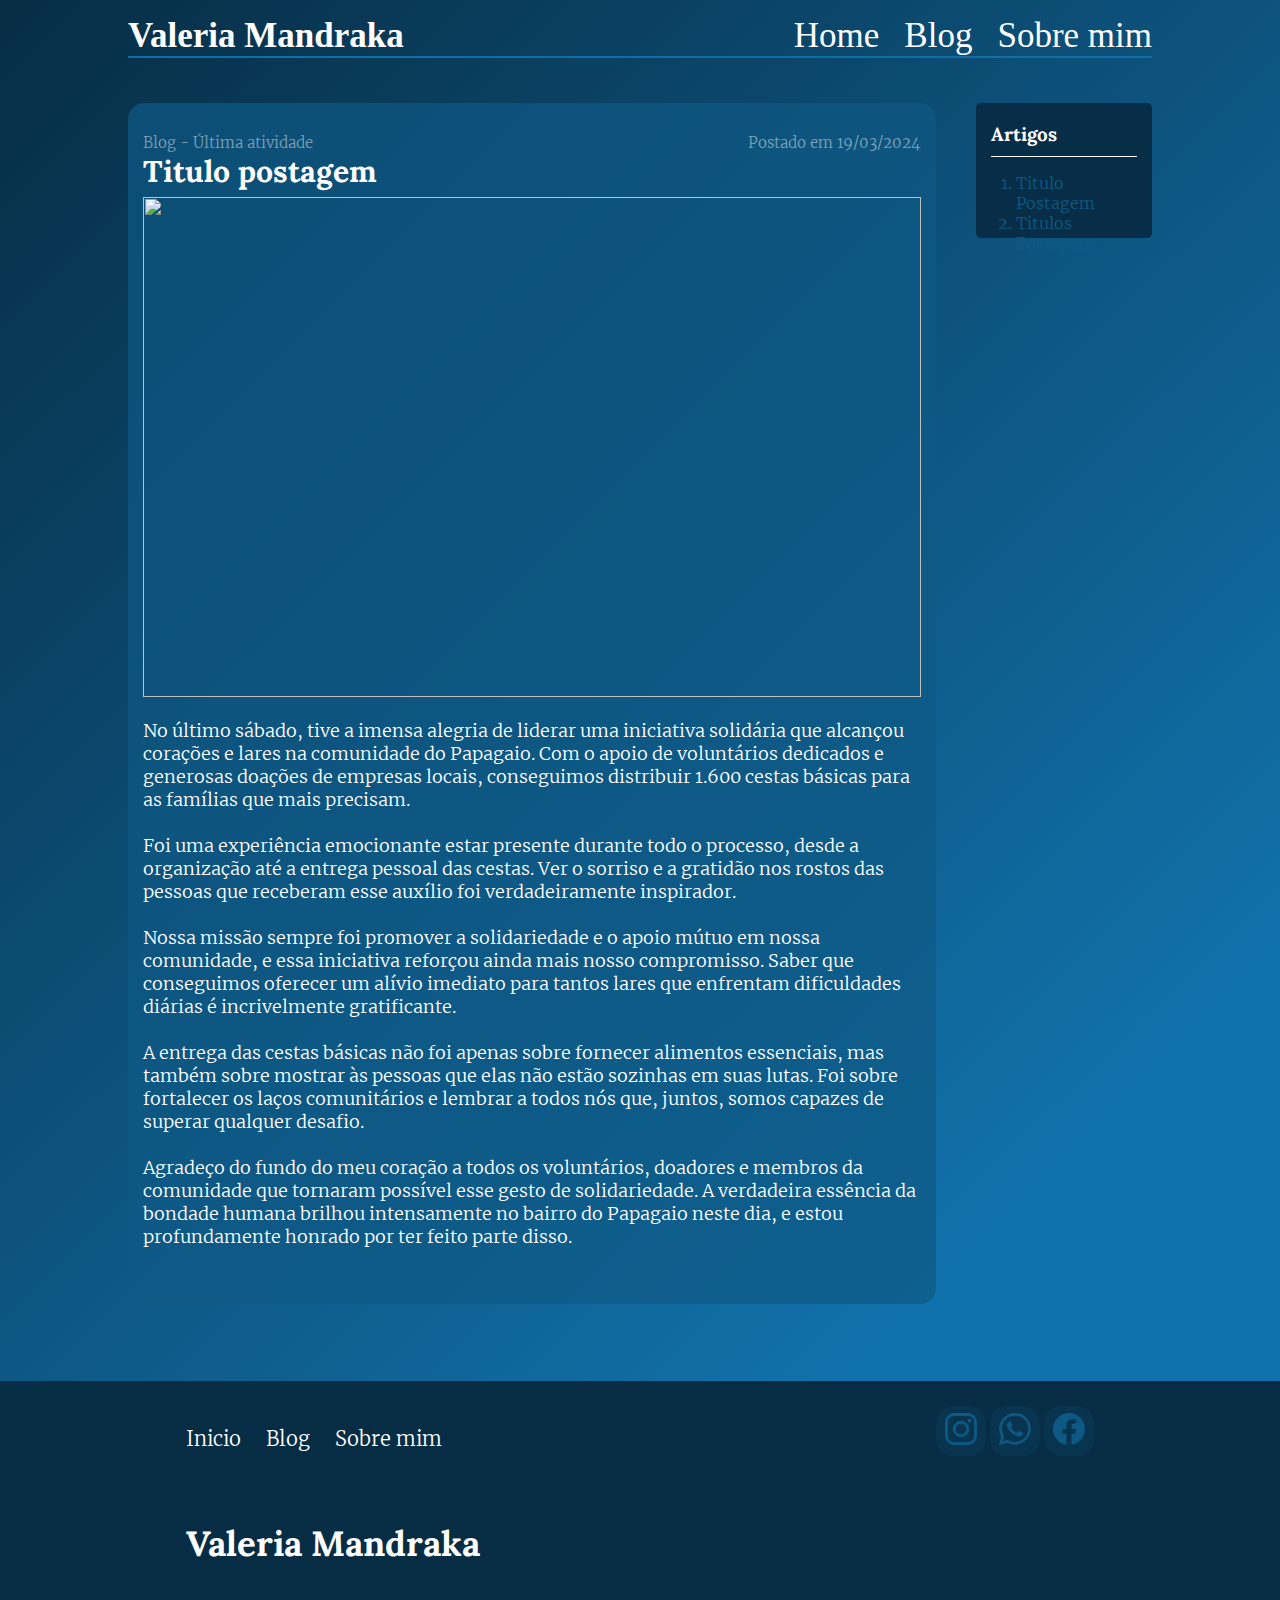
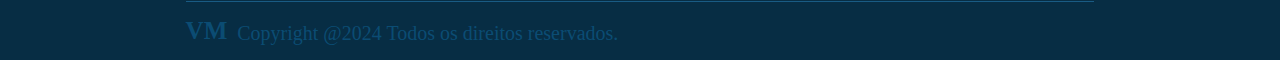
==== Blog.html @ 7b3fb6e6 "Upload files" ====
<!DOCTYPE html>
<html lang="pt-br">
<head>
    <meta charset="UTF-8">
    <meta name="viewport" content="width=device-width, initial-scale=1.0">
    <link rel="stylesheet" href="assets/css/cssBlog.css">
    <link rel="shortcut icon" href="assets/favicon/plFavicon.png" type="image/x-icon">
    <title>Valeria Mandraka | Blog</title>
</head>
<body>
    <header>
        <nav class="navigation">
            <a href="/" id="aBranco"><h1 class="h1Navigation">Valeria Mandraka</h1></a>

            <ul>
                <li class="liNavigation">
                    <a href="/" id="aBranco"> Home </a>
                </li>
                <li class="liNavigation">
                    <a href="Blog.html" id="aBranco">Blog</a>
                </li>
                <li class="liNavigation">
                    <a href="/#section_rolagem" id="aBranco">Sobre mim</a>
                </li>
            </ul>
        </nav>

        <nav class="navigationMobile">
            <button class="btnNavigation" id="menuMostrar">
                ☰
            </button>
            <h1 class="h1Navigation">
                <a href="/" id="aBranco">Valeria Mandraka</a>
            </h1>
        </nav>

        <section class="menuLateral" id="menuLateral">
           <div class="divMenu">
            <button class="btnClose">
                <img src="assets/icons/arrow-bar-left.svg" id="menuFechar">
            </button>
           </div>
            <button class="btnMenu">
               <a href="/" id="aBranco"> INÍCIO </a>
            </button>
            <button class="btnMenu">
            <a href="Blog.html" id="aBranco"> BLOG </a>
            </button>
            <button class="btnMenu">
            <a href="/#section_rolagem" id="aBranco"> SOBRE MIM </a>
            </button>
        </section>
    </header>

    <main>
        <section class="section-containers">
            <section class="sectionPostagens">
                <section class="postagemBlog" id="Postagem1">

                    <div>
                        <div class="subtituloPostagem"><p class="BlogMain3">Blog - Última atividade</p><p class="DataMain3">Postado em 19/03/2024</p></div>
                        <h3 class="tituloBlog">Titulo postagem</h3>
                    </div>
                    <img src="https://encrypted-tbn0.gstatic.com/images?q=tbn:ANd9GcT1ABExkevNQ3aydkxNfhsvIcq7o0VCa7NH60OUea5zunQA9K06ds7O8G4jgLJGi5zmWrk&usqp=CAU" class="img" width="100%" height="500px">
                    <p class="descBlog">No último sábado, tive a imensa alegria de liderar uma iniciativa solidária que alcançou corações e lares na comunidade do Papagaio. Com o apoio de voluntários dedicados e generosas doações de empresas locais, conseguimos distribuir 1.600 cestas básicas para as famílias que mais precisam.<br><br>

                        Foi uma experiência emocionante estar presente durante todo o processo, desde a organização até a entrega pessoal das cestas. Ver o sorriso e a gratidão nos rostos das pessoas que receberam esse auxílio foi verdadeiramente inspirador.<br><br>
                        Nossa missão sempre foi promover a solidariedade e o apoio mútuo em nossa comunidade, e essa iniciativa reforçou ainda mais nosso compromisso. Saber que conseguimos oferecer um alívio imediato para tantos lares que enfrentam dificuldades diárias é incrivelmente gratificante.<br><br>
                        
                        A entrega das cestas básicas não foi apenas sobre fornecer alimentos essenciais, mas também sobre mostrar às pessoas que elas não estão sozinhas em suas lutas. Foi sobre fortalecer os laços comunitários e lembrar a todos nós que, juntos, somos capazes de superar qualquer desafio.<br><br>
                        
                        Agradeço do fundo do meu coração a todos os voluntários, doadores e membros da comunidade que tornaram possível esse gesto de solidariedade. A verdadeira essência da bondade humana brilhou intensamente no bairro do Papagaio neste dia, e estou profundamente honrado por ter feito parte disso.<br><br>
                    </p>

                </section>
            </section>

            <section class="sectionArtigos">
                <h3 class="h3Artigos">Artigos</h3>
                    <ol class="olArtigos">
                        <li>
                           Titulo Postagem
                        </li>
                        <li>
                            Titulos Postagem 2
                        </li>
                    </ol>
            </section>
        </section>
    </main>

    <footer>
        <section class="sectionFooter">
            <div class="textFooter">
                <ul class="ulFooter">
                    <li class="liFooter">
                        <a href="/" id="aBranco"> Inicio </a>
                    </li>
                    <li class="liFooter">
                        <a href="Blog.html" id="aBranco"> Blog </a>
                    </li>
                    <li class="liFooter" id="BtnRolagem">
                        <a href="/#section_rolagem" id="aBranco">Sobre mim</a>
                    </li>
                </ul>

                <div>
                    <a href="/" id="aBranco"><h3 class="h3Footer">Valeria Mandraka</h3></a>
                </div>
            </div>
            <div class="btns_footer">
                <button class="btnInstagram"><img src="assets/icons/instagram.svg"alt="icon Instagram" id="btnInstagram"></button>
                <button class="btnWhatsapp"><img src="assets/icons/whatsapp.svg" alt="icon Whatsapp" id="btnWhatsapp"></button>
                <button class="btnWhatsapp"><img src="assets/icons/facebook.svg" alt="icon Whatsapp" id="btnWhatsapp"></button>
            </div>
            
        </section>
        <section class="sectionFooter2">
            <h3 class="h3Footer2">
                VM
            </h3>
            <p class="pFooter2">Copyright @2024 Todos os direitos reservados.</p>
        </section>
    </footer>


    <script>
        var menuMostrar = document.getElementById("menuMostrar");
        var menuLateral = document.getElementById("menuLateral");
        var menuFechar = document.getElementById("menuFechar");
    
        menuMostrar.addEventListener("click", function() {
            menuLateral.style.transform = 'translateX(0)';
        });

        menuFechar.addEventListener("click", function(){
            menuLateral.style.transform = "translateX(-100%)";
        })

        document.addEventListener("click", function(event) {
            if (!menuLateral.contains(event.target) && event.target !== menuMostrar) {
                // Remova a classe 'show-menu' para ocultar o menu lateral
                menuLateral.style.transform = "translateX(-100%)";
            }
        });
    </script>
</body>
</html>
---- assets/css/cssBlog.css ----
@font-face {
    font-family: LoraBold; /* Escolha um nome para a sua fonte */
    src: url('/assets/fonts/static/Lora-Bold.ttf'); /* Substitua o caminho pelo local onde você colocou o arquivo da fonte */
    font-weight: 700;
 
}

@font-face {
    font-family: MerriwheaterLight; /* Escolha um nome para a sua fonte */
    src: url('/assets/fonts/static/Merriweather-Light.ttf'); /* Substitua o caminho pelo local onde você colocou o arquivo da fonte */
    font-weight: 300;
 
}

::-webkit-scrollbar {
    width: 10px; /* Largura da barra de rolagem */
}

/* Cor de fundo da barra de rolagem */
::-webkit-scrollbar-track {
    background: #9badfd5e;
}

/* Estilo do botão na barra de rolagem */
::-webkit-scrollbar-thumb {
    background: #072E46; /* Cor do botão da barra de rolagem */
    transition: 0.3s; 
    border-radius: 15px;
}

/* Cor quando o mouse passa sobre a barra de rolagem */
::-webkit-scrollbar-thumb:hover {
    background: #116DA5;
    transition: 0.3s; 
}



#aBranco{
    text-decoration: none;
    color: white;
}

#aBranco:hover{
    color: #dadada;
}

body{
    margin: 0px;
    border: 0px;
    background: linear-gradient(135.32deg, #072D44 0%, #0E5A88 50.3%, #1171AA 75.14%);
    position: relative;
    min-height: 100vh;
}

header{
    display: flex;
    flex-direction: column;
    justify-content: center;
    align-items: center;
    color: white;
}

.navigation{
    display: flex;
    justify-content: space-between;
    width: 80%;
    border-bottom: 2px solid #116DA5;
    align-items: end;
}

.h1Navigation{
    margin-bottom: 0px;
    font-size: 35px;
    cursor: pointer;
}

.h1Navigation:hover{
    color: #dadada;
}

.liNavigation{
    margin-bottom: 0px;
    font-size: 35px;
    cursor: pointer;
    display: flex;
    align-items: end;
}

.liNavigation:hover{
    color: #dadada;
}

ul{
    display: flex;
    gap: 25px;
    list-style: none;
    margin-bottom: 0px;
}

main{
    display: flex;
    justify-content: center;
}

.section-containers{
    display: flex;
    justify-content: space-between;
    width: 80%;
    margin-top: 45px;
    gap: 40px;
}

.sectionPostagens{
    background: rgba(14, 89, 133, 0.71);
    border-radius: 16px;
    padding: 15px 15px;
    color: #ffffff;
    width: 80%;
}

.BlogMain3, .DataMain3{
    color: rgba(247, 247, 247, 0.49);
    margin-bottom: 0px;
    font-family: MerriwheaterLight;
    font-size: 15px;
}
.subtituloPostagem{
    display: flex;
    flex-direction: row;
    justify-content: space-between;
}

.tituloBlog{
    color: #ffffff;
    font-size: 30px;
    margin-top: 0px;
    margin-bottom: 7px;
    font-family: LoraBold;
}

.descBlog{
    font-size: 18px;
    font-family: MerriwheaterLight;
    /* border-bottom: 1px solid #ffffffbd;
    padding-bottom: 30px; */
}

.sectionArtigos{
    background-color: #072E46;
    height: 15vh;
    border-radius: 5px;
    padding: 0px 15px;
    color: white;
    width: 15%;
}

.h3Artigos{
    font-family: LoraBold;
    border-bottom: 1px solid #ffffff;
    padding-bottom: 10px;
    margin-bottom: 0px;
}

.liArtigos{
    font-family: MerriwheaterLight;
}

.olArtigos{
    padding-left: 25px;
    color: #0E5A87;
    font-family: MerriwheaterLight;
}
/* footer =============================================================*/

.btnInstagram, .btnWhatsapp{
    border: none;
    background-color: #08344F;
    border-radius: 17px;
    width: 50px;
    height: 50px;
    transition: 0.3s;
}

.btnInstagram:hover, .btnWhatsapp:hover{
    background-color: rgb(3, 43, 68);
    cursor: pointer;
    transition: 0.3s; 
}

footer{
    display: flex;
    flex-direction: column;
    justify-content: center;
    background-color: #072D44;
    align-items: center;
    color: #ffffff;
    margin-top: 6%;
}

.sectionFooter{
    margin-top: 25px;
    width: 71%;
    display: flex;
    flex-direction: row;
    justify-content: space-between;
}

.textFooter{
    display: flex;
    flex-direction: column;
    justify-content: space-between;
    gap: 35px;
}

.sectionFooter2{
    width: 71%;
    border-top: 1px solid #195B84;
    display: flex;
    justify-content: start;
    align-items: end;
    gap: 10px;
    color: #0B4C73;
    padding-bottom: 15px;
}

.h3Footer{
    font-size: 35px;
    font-family: LoraBold;
}

.ulFooter{
    padding: 0px;
    font-size: 20px;
    font-family: MerriwheaterLight;
    cursor: pointer;
}

.liFooter:hover{
    color: #dadada;
}

.h3Footer2{
    font-size: 25px;
    margin-bottom: 0px;
    margin-top: 7px;
}

.pFooter2{
    font-size: 20px;
    margin-bottom: 0px;
}

.btnNavigation{
    border: none;
    background-color: transparent;
    font-size: 40px;
    color: white;
    cursor: pointer;
}

.navigationMobile{
    display: flex;
    flex-direction: row ;
    width: 85%;
    gap: 15px;
    align-items: center;
}

.h1Navigation{
    margin: 0px;
    
}

.a_texto{
    color: #DFE1E3;
    font-size: 20px;
    font-family: MerriwheaterLight;
}

.h2Header{
    display: none;
    font-family: LoraBold;
}

.menuLateral{
    position: fixed;
    left: 0;
    display: flex;
    flex-direction: column;
    gap: 5px;
    top: 0;
    width: 75%;
    height: 100vh;
    background-color: #072D44;
    transform: translateX(-100%);
    transition: transform 0.3s ease;
}

.btnMenu{
    height: 60px;
    background-color: #021e30;
    border: none;
    color: white;
    font-family: MerriwheaterLight;
}

.divMenu{
    width: 100%;
    display: flex;
    justify-content: end;
    align-items: center;
    height: 50px;
    margin-top: 4%;
}

.btnClose{
    border: none;
    background-color: transparent;
    color: white;
    cursor: pointer;
}

    @media (max-width: 480px) {
    
        .navigation{
            display: none;
        }

        .sectionArtigos{
            display: none;
        }

        .section-containers{
            gap: 0px;
            justify-content: center;
            width: 95%;
        }

        .sectionPostagens{
            width: 100%;
        }

        .ulFooter{
            display: flex;
            flex-direction: column;
            gap: 10px;
        }   
    
        .btns_footer{
            display: flex;
            flex-direction: column;
            gap: 10px;
        }
    
        .h3Footer{
            font-size: 30px;
            margin-bottom: 10px;
        }
    
        .pFooter2{
            font-size: 15px;
        }

        .img{
            height: 50%;
        }
    }

    @media (min-width: 481px) and (max-width: 767px) {
        .navigation{
            display: none;
        }

        .sectionArtigos{
            display: none;
        }

        .section-containers{
            gap: 0px;
            justify-content: center;
            width: 95%;
        }

        .sectionPostagens{
            width: 100%;
        }

        .ulFooter{
            display: flex;
            flex-direction: column;
            gap: 10px;
        }   
    
        .btns_footer{
            display: flex;
            flex-direction: column;
            gap: 10px;
        }
    
        .h3Footer{
            font-size: 30px;
            margin-bottom: 10px;
        }
    
        .pFooter2{
            font-size: 15px;
        }

        .img{
            height: 50%;
        }   
    } 
      
     
    @media (min-width: 768px) and (max-width: 991px) {
        .navigation{
            display: none;
        }

        .sectionArtigos{
            display: none;
        }

        .section-containers{
            gap: 0px;
            justify-content: center;
            width: 95%;
        }

        .sectionPostagens{
            width: 100%;
        }

        .ulFooter{
            display: flex;
            flex-direction: column;
            gap: 10px;
        }   
    
        .btns_footer{
            display: flex;
            flex-direction: column;
            gap: 10px;
        }
    
        .h3Footer{
            font-size: 30px;
            margin-bottom: 10px;
        }
    
        .pFooter2{
            font-size: 15px;
        }

        .img{
            height: 50%;
        }    
    } 
      
     
    @media (min-width: 992px) and (max-width: 1199px) {
      .navigationMobile{
        display: none;
      }  
    } 
      
      /* Estilos para telas médias (1200px a 1439px) */
    @media (min-width: 1200px) and (max-width: 1439px) {
        .navigationMobile{
            display: none;
        }
    } 
      
      
      /* Estilos para telas grandes (1440px e acima) */
    @media (min-width: 1440px) {
        .navigationMobile{
            display: none;
        }
    }
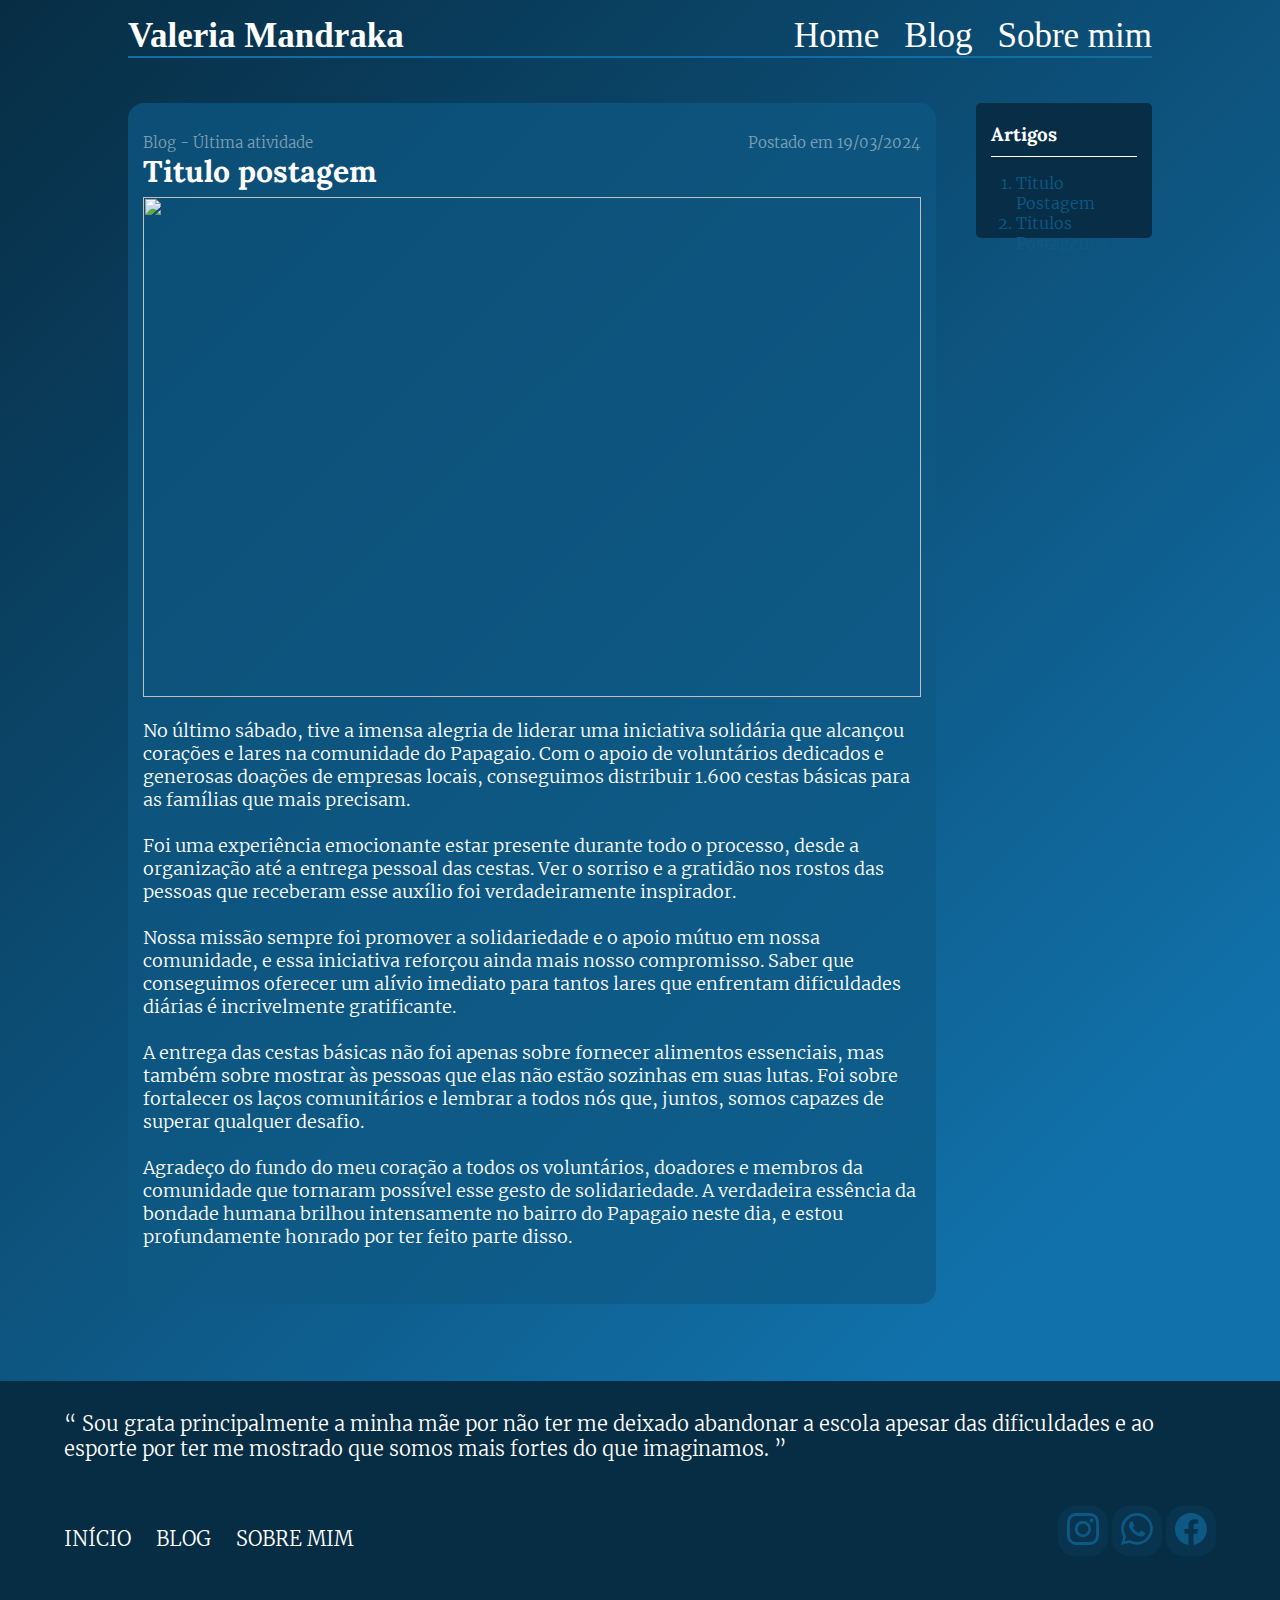
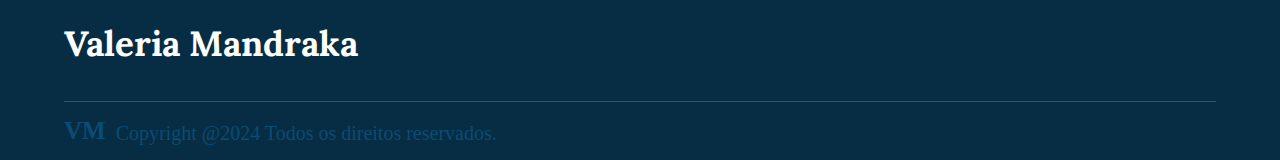
==== commit e098f9e1: "Add files via upload" ====
--- a/Blog.html
+++ b/Blog.html
@@ -10,17 +10,17 @@
 <body>
     <header>
         <nav class="navigation">
-            <a href="/" id="aBranco"><h1 class="h1Navigation">Valeria Mandraka</h1></a>
+            <a href="index.html" id="aBranco"><h1 class="h1Navigation">Valeria Mandraka</h1></a>
 
             <ul>
                 <li class="liNavigation">
-                    <a href="/" id="aBranco"> Home </a>
+                    <a href="index.html" id="aBranco"> Home </a>
                 </li>
                 <li class="liNavigation">
                     <a href="Blog.html" id="aBranco">Blog</a>
                 </li>
                 <li class="liNavigation">
-                    <a href="/#section_rolagem" id="aBranco">Sobre mim</a>
+                    <a href="index.html#section_rolagem" id="aBranco">Sobre mim</a>
                 </li>
             </ul>
         </nav>
@@ -30,7 +30,7 @@
                 ☰
             </button>
             <h1 class="h1Navigation">
-                <a href="/" id="aBranco">Valeria Mandraka</a>
+                <a href="index.html" id="aBranco">Valeria Mandraka</a>
             </h1>
         </nav>
 
@@ -41,13 +41,13 @@
             </button>
            </div>
             <button class="btnMenu">
-               <a href="/" id="aBranco"> INÍCIO </a>
+               <a href="index.html" id="aBranco"> INÍCIO </a>
             </button>
             <button class="btnMenu">
             <a href="Blog.html" id="aBranco"> BLOG </a>
             </button>
             <button class="btnMenu">
-            <a href="/#section_rolagem" id="aBranco"> SOBRE MIM </a>
+            <a href="/index.html#section_rolagem" id="aBranco"> SOBRE MIM </a>
             </button>
         </section>
     </header>
@@ -90,28 +90,31 @@
     </main>
 
     <footer>
+        <section class="sectionAgradecimentos">
+            <p class="pAgradecimentos">“ Sou grata principalmente a minha mãe por não ter me deixado abandonar a escola apesar das dificuldades e ao esporte por ter me mostrado que somos mais fortes do que imaginamos. ”</p>
+        </section>
         <section class="sectionFooter">
             <div class="textFooter">
                 <ul class="ulFooter">
                     <li class="liFooter">
-                        <a href="/" id="aBranco"> Inicio </a>
+                        <a href="index.html" id="aBranco"> INÍCIO </a>
                     </li>
                     <li class="liFooter">
-                        <a href="Blog.html" id="aBranco"> Blog </a>
+                        <a href="Blog.html" id="aBranco"> BLOG </a>
                     </li>
                     <li class="liFooter" id="BtnRolagem">
-                        <a href="/#section_rolagem" id="aBranco">Sobre mim</a>
+                        <a href="index.html#section_rolagem" id="aBranco">SOBRE MIM</a>
                     </li>
                 </ul>
 
                 <div>
-                    <a href="/" id="aBranco"><h3 class="h3Footer">Valeria Mandraka</h3></a>
+                    <a href="index.html" id="aBranco"><h3 class="h3Footer">Valeria Mandraka</h3></a>
                 </div>
             </div>
             <div class="btns_footer">
-                <button class="btnInstagram"><img src="assets/icons/instagram.svg"alt="icon Instagram" id="btnInstagram"></button>
-                <button class="btnWhatsapp"><img src="assets/icons/whatsapp.svg" alt="icon Whatsapp" id="btnWhatsapp"></button>
-                <button class="btnWhatsapp"><img src="assets/icons/facebook.svg" alt="icon Whatsapp" id="btnWhatsapp"></button>
+                <a href="https://www.instagram.com/valeria.mandraka/" target="_blank"><button class="btnInstagram"><img src="assets/icons/instagram.svg"alt="icon Instagram" id="btnInstagram"></button></a>
+                <a href="https://www.whatsapp.com/catalog/5516997743981/?app_absent=0" target="_blank"><button class="btnWhatsapp"><img src="assets/icons/whatsapp.svg" alt="icon Whatsapp" id="btnWhatsapp"></button></a>
+                <a href="https://www.facebook.com/valerya.rogerio?locale=pt_BR" target="_blank"><button class="btnWhatsapp"><img src="assets/icons/facebook.svg" alt="icon Whatsapp" id="btnWhatsapp"></button></a>
             </div>
             
         </section>
--- a/assets/css/cssBlog.css
+++ b/assets/css/cssBlog.css
@@ -262,20 +262,24 @@
 .navigationMobile{
     display: flex;
     flex-direction: row ;
-    width: 85%;
-    gap: 15px;
+    width: 100%;
+    gap: 5px;
     align-items: center;
+    justify-content: start
 }
 
 .h1Navigation{
     margin: 0px;
-    
+    display: flex;
+    justify-content: center;
+    align-items: center;
 }
 
 .a_texto{
     color: #DFE1E3;
     font-size: 20px;
     font-family: MerriwheaterLight;
+    position: relative;
 }
 
 .h2Header{
@@ -303,6 +307,7 @@
     border: none;
     color: white;
     font-family: MerriwheaterLight;
+    font-size: 20px;
 }
 
 .divMenu{
@@ -321,8 +326,18 @@
     cursor: pointer;
 }
 
+.pAgradecimentos{
+    font-family: MerriwheaterLight;
+    font-size: 20px;
+    margin-top: 30px;
+}
+
     @media (max-width: 480px) {
     
+        .sectionAgradecimentos{
+            width: 71%;
+        }
+
         .navigation{
             display: none;
         }
@@ -368,6 +383,11 @@
     }
 
     @media (min-width: 481px) and (max-width: 767px) {
+
+        .sectionAgradecimentos{
+            width: 71%;
+        }
+
         .navigation{
             display: none;
         }
@@ -414,6 +434,11 @@
       
      
     @media (min-width: 768px) and (max-width: 991px) {
+
+        .sectionAgradecimentos{
+            width: 71%;
+        }
+
         .navigation{
             display: none;
         }
@@ -460,15 +485,33 @@
       
      
     @media (min-width: 992px) and (max-width: 1199px) {
+
+        .sectionAgradecimentos{
+            width: 90%;
+        }
+
       .navigationMobile{
         display: none;
       }  
+
+      .sectionFooter, .sectionFooter2{
+        width: 90%;
+    }
     } 
       
       /* Estilos para telas médias (1200px a 1439px) */
     @media (min-width: 1200px) and (max-width: 1439px) {
+
+        .sectionAgradecimentos{
+            width: 90%;
+        }
+
         .navigationMobile{
             display: none;
+        }
+
+        .sectionFooter, .sectionFooter2{
+            width: 90%;
         }
     } 
       
